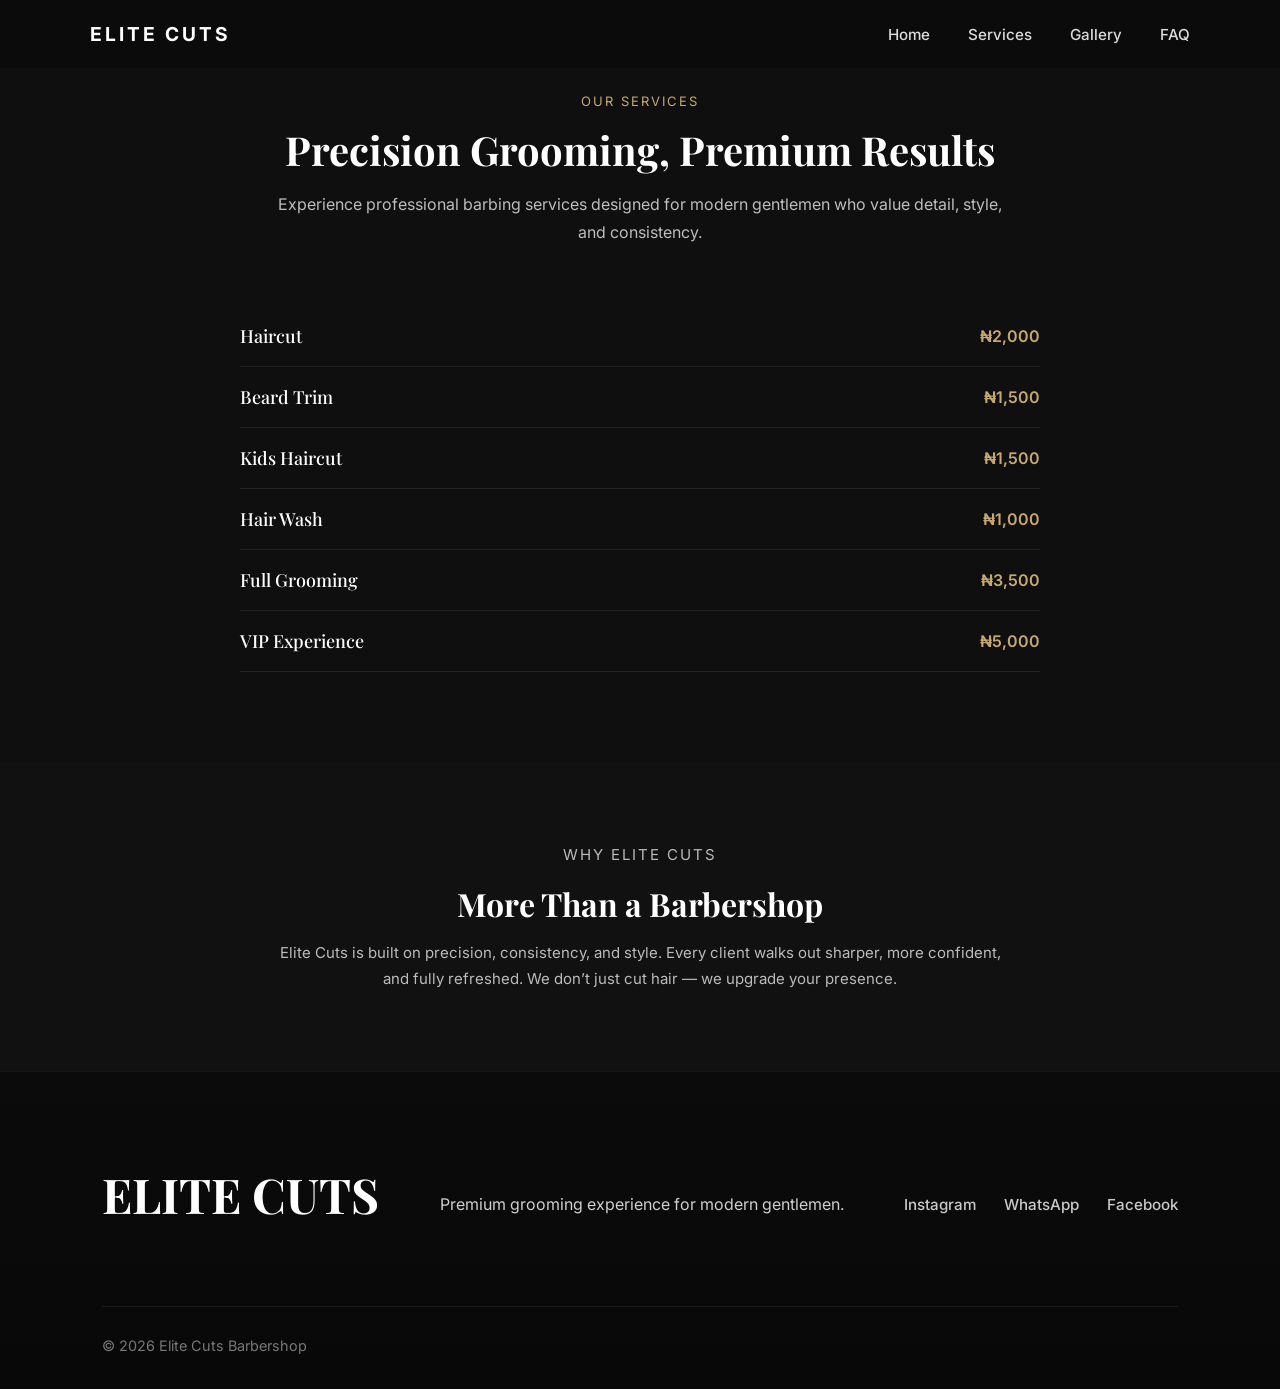
==== services.html @ f75273a7 "Add files via upload" ====
<!DOCTYPE html>
<html lang="en">
<head>
  <meta charset="UTF-8" />
  <meta name="viewport" content="width=device-width, initial-scale=1.0" />
  <title>Elite Cuts Barbershop</title>
  <link rel="stylesheet" href="style.css" />
</head>
<body>

<header class="navbar">
  <div class="logo">ELITE CUTS</div>

  <div class="menu-toggle" onclick="toggleMenu()">☰</div>

  <nav id="navMenu">
    <a href="index.html">Home</a>
    <a href="services.html">Services</a>
    <a href="gallery.html">Gallery</a>
    <a href="policies.html">FAQ</a>
  </nav>

</header>


<!-- SERVICES -->

<section class="services-section">

  <div class="section-header center">
    <p class="subheading">OUR SERVICES</p>
    <h2>Precision Grooming, Premium Results</h2>
    <p class="section-text">
      Experience professional barbing services designed for modern gentlemen who value detail, style, and consistency.
    </p>
  </div>

  <div class="services-list">

    <div class="service-item">
      <h3>Haircut</h3>
      <span class="price">₦2,000</span>
    </div>

    <div class="service-item">
      <h3>Beard Trim</h3>
      <span class="price">₦1,500</span>
    </div>

    <div class="service-item">
      <h3>Kids Haircut</h3>
      <span class="price">₦1,500</span>
    </div>

    <div class="service-item">
      <h3>Hair Wash</h3>
      <span class="price">₦1,000</span>
    </div>

    <div class="service-item">
      <h3>Full Grooming</h3>
      <span class="price">₦3,500</span>
    </div>

    <div class="service-item">
      <h3>VIP Experience</h3>
      <span class="price">₦5,000</span>
    </div>

  </div>

</section>

<section class="brand-summary">

  <div class="summary-content">

    <p class="subheading">WHY ELITE CUTS</p>

    <h2>More Than a Barbershop</h2>

    <p>
      Elite Cuts is built on precision, consistency, and style.
      Every client walks out sharper, more confident, and fully refreshed.
      We don’t just cut hair — we upgrade your presence.
    </p>

  </div>

</section>

 <!-- FOOTER -->
<footer id="contact">

  <div class="footer-content">
    <h2>ELITE CUTS</h2>

    <p>
      Premium grooming experience for modern gentlemen.
    </p>

    <div class="footer-links">
      <a href="https://instagram.com/elitecuts" target="_blank">
        Instagram
      </a>

      <a href="https://wa.me/2348012345678" target="_blank">
        WhatsApp
      </a>

      <a href="https://facebook.com/elitecuts" target="_blank">
        Facebook
      </a>
    </div>
  </div>

  <div class="copyright">
    © 2026 Elite Cuts Barbershop
  </div>
</footer>

<script src="script.js"></script>
</body>
</html>
---- style.css ----
@import url('https://fonts.googleapis.com/css2?family=Playfair+Display:wght@500;700&family=Inter:wght@300;400;500;600&display=swap');

* {
  margin: 0;
  padding: 0;
  box-sizing: border-box;
}

html {
  scroll-behavior: smooth;
}

body {
  background: #0d0d0d;
  color: #fff;
  font-family: 'Inter', sans-serif;
  overflow-x: hidden;
}

img {
  width: 100%;
}

section {
  padding: 110px 8%;
}

.subheading {
  color: #c8a96b;
  letter-spacing: 3px;
  font-size: 13px;
  margin-bottom: 20px;
}

h1,
h2,
h3 {
  font-family: 'Playfair Display', serif;
}

h1 {
  font-size: 72px;
  line-height: 1.1;
}

h2 {
  font-size: 48px;
  margin-bottom: 20px;
}

p {
  color: #cfcfcf;
  line-height: 1.8;
}

/* =========================
   PREMIUM NAVBAR (SHOPIFY STYLE)
========================= */

.navbar {
  position: fixed;
  top: 0;
  left: 0;
  width: 100%;
  z-index: 999;
  display: flex;
  justify-content: space-between;
  align-items: center;
  padding: 22px 7%;
  background: rgba(10, 10, 10, 0.55);
  backdrop-filter: blur(14px);
}

/* Logo */
.logo {
  font-size: 1.2rem;
  font-weight: 700;
  letter-spacing: 3px;
  color: #fff;
}

/* Nav links */
.navbar nav {
  display: flex;
  gap: 38px;
}


.navbar nav a {
  position: relative;
  color: #fff;
  text-decoration: none;
  font-size: 0.95rem;
  font-weight: 500;
  transition: 0.3s ease;
  opacity: 0.85;
}

/* underline animation */
.navbar nav a::after {
  content: "";
  position: absolute;
  left: 0;
  bottom: -6px;
  width: 0%;
  height: 1px;
  background: #c8a96b;
  transition: 0.3s ease;
}

.navbar nav a:hover {
  opacity: 1;
  color: #c8a96b;
}

.navbar nav a:hover::after {
  width: 100%;
}

/* HAMBURGER */
.menu-toggle {
  display: none;
  font-size: 30px;
  color: #fff;
  cursor: pointer;
  position: absolute;
  right: 12px;   /* 👈 pushes it to edge */
  top: 50%;
  transform: translateY(-50%);
}

/* Book button */
.book-btn {
  background: #c8a96b;
  color: #111;
  padding: 12px 22px;
  border-radius: 999px;
  font-weight: 600;
  text-decoration: none;
  transition: 0.3s ease;
  box-shadow: 0 10px 25px rgba(200, 169, 107, 0.25);
}

.book-btn:hover {
  background: #e4c98d;
  transform: translateY(-3px);
}


/* HERO */
.hero {
  height: 100vh;
  background:
  linear-gradient(rgba(0,0,0,0.55), rgba(0,0,0,0.75)),
  url('https://images.unsplash.com/photo-1622286342621-4bd786c2447c?q=80&w=1200&auto=format&fit=crop') center/cover no-repeat;
  display: flex;
  align-items: center;
  position: relative;
}

.hero-content {
  position: relative;
  max-width: 760px;
  z-index: 2;
}

.hero-text {
  margin: 30px 0;
  max-width: 600px;
}

.hero-buttons {
  display: flex;
  gap: 20px;
  margin-top: 40px;
}
.primary-btn {
  display: inline-block;
  padding: 12px 28px;
  background: #111;
  color: white;
  text-decoration: none;
  border-radius: 30px;
  font-weight: 600;
  transition: 0.3s ease;
}

.primary-btn:hover {
  background: #c59d5f;
  transform: translateY(-2px);
}
/* TRUST SECTION */
.trust-section {
  display: grid;
  grid-template-columns: repeat(3, 1fr);
  gap: 30px;

  padding: 90px 8%;

  background:
    linear-gradient(to bottom, #121212, #0d0d0d);
}

/* CARD */
.trust-card {
  position: relative;

  background: #181818;

  padding: 40px 35px;

  border-radius: 20px;

  border: 1px solid rgba(255,255,255,0.05);

  overflow: hidden;

  box-shadow:
    0 10px 30px rgba(0,0,0,0.25),
    inset 0 1px 0 rgba(255,255,255,0.03);

  transition:
    transform 0.35s ease,
    border-color 0.35s ease,
    box-shadow 0.35s ease;
}

/* GOLD TOP LINE */
.trust-card::before {
  content: "";
  position: absolute;
  top: 0;
  left: 0;

  width: 100%;
  height: 3px;

  background:
    linear-gradient(
      90deg,
      #c8a96b,
      #e5cb91,
      #c8a96b
    );
}

/* HOVER */
.trust-card:hover {
  transform: translateY(-6px);

  border-color: rgba(200,169,107,0.25);

  box-shadow:
    0 18px 40px rgba(0,0,0,0.35);
}

/* RATING */
.rating-card h2 {
  color: #d7b57a;
  font-size: 3rem;
  margin-bottom: 12px;
  font-weight: 700;
}

.rating-card p {
  color: rgba(255,255,255,0.72);
  font-size: 1rem;
  line-height: 1.7;
}

/* TESTIMONIAL */
.testimonial-text {
  color: rgba(255,255,255,0.82);

  font-size: 1rem;
  line-height: 1.9;

  margin-bottom: 28px;

  font-style: italic;
}

/* REVIEW USER */
.review-user h4 {
  color: #fff;
  font-size: 1rem;
  margin-bottom: 4px;
}

.review-user span {
  color: #c8a96b;
  font-size: 0.9rem;
}

/* SERVICES */
.section-header {
  margin-bottom: 60px;
}

.services-grid,
.gallery-grid {
  display: grid;
  grid-template-columns: repeat(auto-fit,minmax(250px,1fr));
  gap: 25px;
}

.service-card {
  background: #161616;
  padding: 40px;
  border: 1px solid rgba(255,255,255,0.05);
  transition: 0.4s;
}

.service-card:hover {
  transform: translateY(-10px);
  border-color: #c8a96b;
}

.service-card h3 {
  margin-bottom: 15px;
}

/* BENEFITS SECTION */
.benefits-section {
  padding: 80px 8%;
  background: #111;
  color: #fff;
}

/* HEADER */
.section-header.center {
  text-align: center;
  max-width: 700px;
  margin: 0 auto 50px;
}

.subheading {
  color: #c8a96b;
  font-size: 14px;
  letter-spacing: 2px;
  margin-bottom: 10px;
}

.section-header h2 {
  font-size: 42px;
  margin-bottom: 15px;
}

.section-text {
  color: #bbb;
  line-height: 1.7;
}

/* GRID */
.benefits-grid {
  display: grid;
  grid-template-columns: repeat(3, 1fr);
  gap: 25px;
}

/* CARD */
.benefit-card {
  background: #1a1a1a;
  padding: 35px;
  border-radius: 12px;
  border: 1px solid rgba(255,255,255,0.05);
}

/* ICON */
.benefit-icon {
  width: 60px;
  height: 60px;
  background: rgba(200,169,107,0.12);
  color: #c8a96b;

  display: flex;
  align-items: center;
  justify-content: center;

  border-radius: 12px;

  font-size: 22px;

  margin-bottom: 20px;
}

/* TITLE */
.benefit-card h3 {
  font-size: 24px;
  margin-bottom: 15px;
}

/* TEXT */
.benefit-card p {
  color: #bbb;
  line-height: 1.7;
}


/* PORTFOLIO */
.portfolio-section {
  padding: 100px 8%;
  background: linear-gradient(to bottom, #101010, #0b0b0b);
}

/* SLIDER */
.portfolio-slider {
  position: relative;
  max-width: 1100px;
  margin: 60px auto 0;

  overflow: hidden;
  border-radius: 24px;
}

/* SLIDE */
.portfolio-slide {
  display: none;
  position: relative;
}

.portfolio-slide img {
  width: 100%;
  height: 650px;

  object-fit: cover;
  display: block;

  border-radius: 24px;
}

/* OVERLAY */
.portfolio-overlay {
  position: absolute;
  left: 0;
  bottom: 0;

  width: 100%;

  padding: 40px;

  background:
    linear-gradient(
      to top,
      rgba(0,0,0,0.85),
      rgba(0,0,0,0.05)
    );
}

.portfolio-overlay h3 {
  color: #fff;
  font-size: 2rem;
  margin-bottom: 10px;
}

.portfolio-overlay p {
  color: rgba(255,255,255,0.78);
  font-size: 1rem;
}

/* FADE EFFECT */
.fade {
  animation: fadeEffect 1s ease-in-out;
}

@keyframes fadeEffect {
  from {
    opacity: 0.4;
  }

  to {
    opacity: 1;
  }
}

/* ABOUT */
.about-section {
  display: grid;
  grid-template-columns: 1fr 1fr;
  gap: 80px;
  align-items: center;

  padding: 100px 8%;
  background: linear-gradient(to bottom, #111111, #0d0d0d);
}

/* IMAGE SIDE */
.about-image {
  position: relative;
  height: 620px;
  border-radius: 24px;

  background:
    linear-gradient(
      rgba(0,0,0,0.18),
      rgba(0,0,0,0.28)
    ),
    url('https://images.unsplash.com/photo-1503951458645-643d53bfd90f?q=80&w=1200&auto=format&fit=crop')
    center/cover;

  overflow: hidden;

  box-shadow:
    0 20px 50px rgba(0,0,0,0.45),
    inset 0 1px 0 rgba(255,255,255,0.04);

  border: 1px solid rgba(255,255,255,0.05);

  transition:
    transform 0.5s ease,
    box-shadow 0.5s ease;
}

/* Elegant overlay glow */
.about-image::before {
  content: "";
  position: absolute;
  inset: 0;

  background:
    linear-gradient(
      to top,
      rgba(0,0,0,0.45),
      rgba(0,0,0,0.05)
    );

  z-index: 1;
}

/* Premium accent border */
.about-image::after {
  content: "";
  position: absolute;
  inset: 0;

  border: 1px solid rgba(200,169,107,0.15);
  border-radius: 24px;

  pointer-events: none;
}

/* Hover effect */
.about-image:hover {
  transform: translateY(-6px);

  box-shadow:
    0 28px 70px rgba(0,0,0,0.55),
    0 0 0 1px rgba(200,169,107,0.08);
}

/* CONTENT */
.about-content {
  position: relative;
}

.about-content .subheading {
  color: #c8a96b;
  font-size: 0.9rem;
  font-weight: 600;
  letter-spacing: 2px;
  margin-bottom: 18px;
}

/* HEADING */
.about-content h2 {
  color: #fff;
  font-size: 3.2rem;
  line-height: 1.15;
  margin-bottom: 28px;
  font-weight: 700;
  letter-spacing: -1px;
}

/* PARAGRAPH */
.about-content p {
  color: rgba(255,255,255,0.72);
  font-size: 1.02rem;
  line-height: 1.9;
  margin-bottom: 35px;
  max-width: 580px;
}

/* OPTIONAL FEATURE LIST */
.about-features {
  display: flex;
  flex-direction: column;
  gap: 18px;
  margin-top: 35px;
}

.about-feature {
  display: flex;
  align-items: center;
  gap: 15px;

  color: rgba(255,255,255,0.88);
  font-weight: 500;
}

.about-feature i {
  width: 42px;
  height: 42px;

  display: flex;
  align-items: center;
  justify-content: center;

  border-radius: 50%;

  background: rgba(200,169,107,0.12);
  color: #c8a96b;

  font-size: 1rem;

  border: 1px solid rgba(200,169,107,0.15);
}


/* GALLERY */
.center {
  text-align: center;
}

.gallery-item {
  height: 320px;
  background:
  url('https://images.unsplash.com/photo-1517832606299-7ae9b720a186?q=80&w=1200&auto=format&fit=crop') center/cover;
  transition: 0.4s;
}

.gallery-item:hover {
  transform: scale(1.03);
}
.gallery-section {
  padding: 80px 20px;
}

.slideshow-container {
  position: relative;
  width: 100%;
  max-width: 1000px;
  margin: auto;
  overflow: hidden;
  border-radius: 16px;
}

.slide {
  display: none;
  width: 100%;
}

.slide img {
  width: 100%;
  display: block;
  object-fit: cover;
  border-radius: 16px;

  /* Desktop Height */
  height: 500px;
}

/* Fade Animation */
.fade {
  animation: fadeEffect 1s ease-in-out;
}

@keyframes fadeEffect {
  from {
    opacity: 0.4;
  }
  to {
    opacity: 1;
  }
}
/* FAQ */
.faq-container {
  max-width: 800px;
  margin: auto;
}

.faq-item {
  border-bottom: 1px solid rgba(255,255,255,0.08);
}

.faq-question {
  width: 100%;
  background: transparent;
  border: none;
  color: #fff;
  text-align: left;
  padding: 25px 0;
  font-size: 18px;
  cursor: pointer;
}

.faq-answer {
  max-height: 0;
  overflow: hidden;
  transition: 0.4s ease;
  color: #b8b8b8;
}

.faq-answer.open {
  max-height: 200px;
  padding-bottom: 25px;
}

/* CTA */
.cta-section {
  background:
  linear-gradient(rgba(0,0,0,0.75), rgba(0,0,0,0.75)),
  url('https://images.unsplash.com/photo-1585747860715-2ba37e788b70?q=80&w=1200&auto=format&fit=crop') center/cover;
  text-align: center;
}

.cta-content {
  max-width: 700px;
  margin: auto;
}

.cta-content p {
  margin: 25px 0 40px;
}

/* SERVICES SECTION PAGE */
.services-section {
  padding: 90px 8%;
  background: #0f0f0f;
  color: #fff;
}

/* HEADER */
.section-header.center {
  text-align: center;
  max-width: 750px;
  margin: 0 auto 60px;
}

.subheading {
  color: #c8a96b;
  font-size: 13px;
  letter-spacing: 2px;
  margin-bottom: 10px;
}

.section-header h2 {
  font-size: 40px;
  margin-bottom: 15px;
  font-weight: 700;
}

.section-text {
  color: #bdbdbd;
  font-size: 16px;
  line-height: 1.7;
}

/* LIST */
.services-list {
  max-width: 800px;
  margin: 0 auto;
}

/* ITEM */
.service-item {
  display: flex;
  justify-content: space-between;
  align-items: center;

  padding: 18px 0;

  border-bottom: 1px solid rgba(255,255,255,0.08);
}

/* TEXT */
.service-item h3 {
  font-size: 18px;
  font-weight: 500;
  color: #fff;
}

/* PRICE */
.price {
  color: #c8a96b;
  font-weight: 600;
  font-size: 16px;
}

/* BRAND SUMMARY on service page */
.brand-summary {
  padding: 80px 20px;
  background: #111;
  text-align: center;
  color: #fff;
}

/* TEXT */
.summary-content {
  max-width: 750px;
  margin: auto;
}

.brand-summary h2 {
  font-size: 32px;
  margin: 15px 0;
}

.brand-summary p {
  color: #bbb;
  font-size: 15px;
  line-height: 1.7;
}

/* STATS */
.summary-stats {
  display: flex;
  justify-content: center;
  gap: 25px;
  margin-top: 40px;
  flex-wrap: wrap;
}

.stat h3 {
  font-size: 24px;
  color: #c8a96b;
  margin-bottom: 5px;
}

.stat p {
  font-size: 14px;
  color: #aaa;
}

/* FOOTER */
footer {
  background: linear-gradient(to bottom, #0b0b0b, #080808);
  padding: 90px 8% 35px;
  border-top: 1px solid rgba(255,255,255,0.05);
}

/* FOOTER CONTENT */
.footer-content {
  display: flex;
  justify-content: space-between;
  align-items: center;
  flex-wrap: wrap;
  gap: 40px;
}

/* LOGO / BRAND AREA */
.footer-brand h2 {
  color: #fff;
  font-size: 2rem;
  font-weight: 700;
  margin-bottom: 12px;
  letter-spacing: 0.5px;
}

.footer-brand p {
  color: rgba(255,255,255,0.65);
  line-height: 1.8;
  max-width: 320px;
  font-size: 0.95rem;
}

/* LINKS */
.footer-links {
  display: flex;
  gap: 28px;
  flex-wrap: wrap;
}

.footer-links a {
  position: relative;
  color: rgba(255,255,255,0.78);
  text-decoration: none;
  font-size: 0.95rem;
  font-weight: 500;
  transition: color 0.3s ease;
}

/* Underline animation */
.footer-links a::after {
  content: "";
  position: absolute;
  left: 0;
  bottom: -6px;

  width: 0;
  height: 2px;

  background: #c8a96b;
  transition: width 0.3s ease;
}

.footer-links a:hover {
  color: #fff;
}

.footer-links a:hover::after {
  width: 100%;
}

/* SOCIAL ICONS */
.footer-socials {
  display: flex;
  gap: 16px;
}

.footer-socials a {
  width: 42px;
  height: 42px;

  display: flex;
  align-items: center;
  justify-content: center;

  border-radius: 50%;
  background: rgba(255,255,255,0.04);
  border: 1px solid rgba(255,255,255,0.06);

  color: #c8a96b;
  text-decoration: none;

  transition:
    transform 0.3s ease,
    background 0.3s ease,
    border-color 0.3s ease;
}

.footer-socials a:hover {
  transform: translateY(-4px);
  background: rgba(200,169,107,0.12);
  border-color: rgba(200,169,107,0.35);
}

/* COPYRIGHT */
.copyright {
  margin-top: 60px;
  padding-top: 30px;
  border-top: 1px solid rgba(255,255,255,0.08);

  display: flex;
  justify-content: space-between;
  align-items: center;
  flex-wrap: wrap;
  gap: 15px;

  color: rgba(255,255,255,0.45);
  font-size: 0.9rem;
}

/* SMALL ACCENT TEXT */
.copyright span {
  color: #c8a96b;
}


/* MOBILE */
@media(max-width: 900px) {

  h1 {
    font-size: 48px;
  }

  h2 {
    font-size: 36px;
  }

    .navbar nav {
    display: none;
  }

  .book-btn {
    padding: 10px 18px;
    font-size: 0.9rem;
  }
  .hero-buttons {
    flex-direction: column;
    align-items: flex-start;
  }

  .trust-section {
    grid-template-columns: 1fr;
  }

  .about-section {
    padding: 65px 5%;
    gap: 45px;
  }

  .about-image {
    height: 380px;
    border-radius: 18px;
  }

  .about-image::after {
    border-radius: 18px;
  }

  .about-content h2 {
    font-size: 2rem;
    line-height: 1.25;
  }

  .about-content p {
    font-size: 0.95rem;
    line-height: 1.8;
  }

  .about-feature {
    font-size: 0.92rem;
  }

  .about-feature i {
    width: 38px;
    height: 38px;
  }

    footer {
    padding: 60px 5% 25px;
  }

  .footer-brand h2 {
    font-size: 1.7rem;
  }

  .footer-links {
    flex-direction: column;
    gap: 16px;
  }

  .footer-socials {
    gap: 12px;
  }

  .footer-socials a {
    width: 38px;
    height: 38px;
  }

  .copyright {
    margin-top: 45px;
    font-size: 0.85rem;
  }
  @media (max-width: 900px) {

  .menu-toggle {
    display: block;
  }

  .navbar nav {
    position: absolute;
    top: 70px;
    left: 0;
    width: 100%;
    background: rgba(10,10,10,0.95);
    flex-direction: column;
    gap: 20px;
    padding: 25px 0;
    display: none;
    text-align: center;
  }

  .navbar nav.active {
    display: flex;
  }

  /* optional: reduce logo spacing so icon feels more edge-aligned */
  .navbar {
    padding-right: 50px;
  }
}
.gallery-section {
    padding: 60px 15px;
  }

  .slide img {
    height: 350px;
  }
  .portfolio-section {
    padding: 65px 5%;
  }

  .portfolio-slider {
    border-radius: 18px;
  }

  .portfolio-slide img {
    height: 320px;
    border-radius: 18px;
  }

  .portfolio-overlay {
    padding: 22px;
  }

  .portfolio-overlay h3 {
    font-size: 1.3rem;
  }

  .portfolio-overlay p {
    font-size: 0.9rem;
    line-height: 1.6;
  }
  .benefits-section {
    padding: 60px 20px;
  }

  .benefits-grid {
    grid-template-columns: 1fr;
  }

  .section-header h2 {
    font-size: 32px;
  }

  .benefit-card {
    padding: 28px;
  }
  .services-section {
    padding: 70px 20px;
  }

  .section-header h2 {
    font-size: 28px;
  }

  .service-item {
    padding: 15px 0;
  }

  .service-item h3 {
    font-size: 16px;
  }

  .price {
    font-size: 15px;
  }
    .brand-summary {
    padding: 60px 15px;
  }

  .brand-summary h2 {
    font-size: 26px;
  }

  .summary-stats {
    gap: 20px;
  }
}

/* =========================
   CLEAN GLASS BOOKING UI
========================= */

.booking-modal{
  position:fixed;
  inset:0;
  background:rgba(0,0,0,.6);
  display:flex;
  justify-content:center;
  align-items:center;
  padding:12px;
  z-index:9999;
}

.booking-container{
  width:100%;
  max-width:980px;
  background:#111;
  border:1px solid rgba(255,255,255,.06);
  border-radius:18px;
  overflow:hidden;
  display:grid;
  grid-template-columns:1fr 320px;
  color:#fff;
  box-shadow:0 12px 40px rgba(0,0,0,.4);
}

/* MOBILE */
@media(max-width:768px){
  .booking-container{
    grid-template-columns:1fr;
    height:100vh;
    overflow-y:auto;
    border-radius:0;
  }
}

/* =========================
   LEFT SIDE
========================= */

.booking-services-area{
  padding:20px;
}

.booking-header{
  display:flex;
  justify-content:space-between;
  align-items:flex-start;
  margin-bottom:18px;
}

.booking-header h2{
  font-size:1.5rem;
  margin:0;
  font-weight:600;
}

.booking-header p{
  color:#a8a8a8;
  font-size:.9rem;
  margin-top:4px;
}

.close-booking{
  width:36px;
  height:36px;
  border:none;
  border-radius:10px;
  background:rgba(255,255,255,.06);
  color:white;
  font-size:16px;
  cursor:pointer;
}

/* SERVICES */

.booking-services{
  display:flex;
  flex-direction:column;
  gap:10px;
}

.booking-service-card{
  background:rgba(255,255,255,.03);
  border:1px solid rgba(255,255,255,.06);
  border-radius:14px;
  padding:12px 14px;
  display:flex;
  justify-content:space-between;
  align-items:center;
  transition:.15s ease;
}

.booking-service-card:hover{
  background:rgba(255,255,255,.05);
}

.service-info{
  display:flex;
  flex-direction:column;
  gap:2px;
}

.service-info h3{
  font-size:.98rem;
  font-weight:500;
  margin:0;
}

.service-info p{
  color:#9f9f9f;
  font-size:.85rem;
  margin:0;
}

.service-meta{
  display:flex;
  align-items:center;
  gap:12px;
}

.service-price{
  font-size:1rem;
  font-weight:600;
}

.add-service-btn{
  height:36px;
  padding:0 14px;
  border:none;
  border-radius:10px;
  background:#fff;
  color:#111;
  font-weight:600;
  cursor:pointer;
  font-size:.85rem;
}

/* =========================
   RIGHT SIDE
========================= */

.booking-summary{
  background:#0e0e0e;
  border-left:1px solid rgba(255,255,255,.06);
  padding:18px;
  display:flex;
  flex-direction:column;
}

@media(max-width:768px){
  .booking-summary{
    border-left:none;
    border-top:1px solid rgba(255,255,255,.06);
  }
}

.summary-title{
  font-size:1rem;
  font-weight:600;
  margin-bottom:14px;
}

/* SELECTED SERVICES */

.selected-services-list{
  display:flex;
  flex-direction:column;
  gap:8px;
  margin-bottom:14px;
}

.selected-item{
  background:rgba(255,255,255,.03);
  border-radius:12px;
  padding:10px 12px;
  display:flex;
  justify-content:space-between;
  align-items:center;
}

.selected-item h4{
  margin:0;
  font-size:.9rem;
}

.selected-item p{
  margin:2px 0 0;
  color:#bdbdbd;
  font-size:.8rem;
}

.remove-service-btn{
  width:28px;
  height:28px;
  border:none;
  border-radius:8px;
  background:rgba(255,255,255,.08);
  color:white;
  cursor:pointer;
}

/* TOTAL */

.booking-total{
  display:flex;
  justify-content:space-between;
  align-items:center;
  padding:12px 0;
  margin-bottom:12px;
  border-top:1px solid rgba(255,255,255,.06);
}

.booking-total span:first-child{
  color:#9f9f9f;
  font-size:.9rem;
}

#total-price{
  font-size:1.2rem;
  font-weight:700;
}

/* FORM */

#bookingForm{
  display:flex;
  flex-direction:column;
  gap:8px;
}

#bookingForm input,
#bookingForm textarea{
  width:100%;
  background:rgba(255,255,255,.03);
  border:1px solid rgba(255,255,255,.06);
  border-radius:10px;
  padding:10px 12px;
  color:white;
  outline:none;
  font-size:.9rem;
}

#bookingForm textarea{
  min-height:80px;
  resize:none;
}

#bookingForm input:focus,
#bookingForm textarea:focus{
  border-color:rgba(255,255,255,.2);
}

.confirm-booking{
  height:44px;
  border:none;
  border-radius:10px;
  background:#fff;
  color:#111;
  font-weight:600;
  cursor:pointer;
  margin-top:4px;
}

/* EMPTY STATE */

.empty-booking{
  background:rgba(255,255,255,.03);
  border-radius:12px;
  padding:12px;
  text-align:center;
  color:#9f9f9f;
  font-size:.9rem;
}
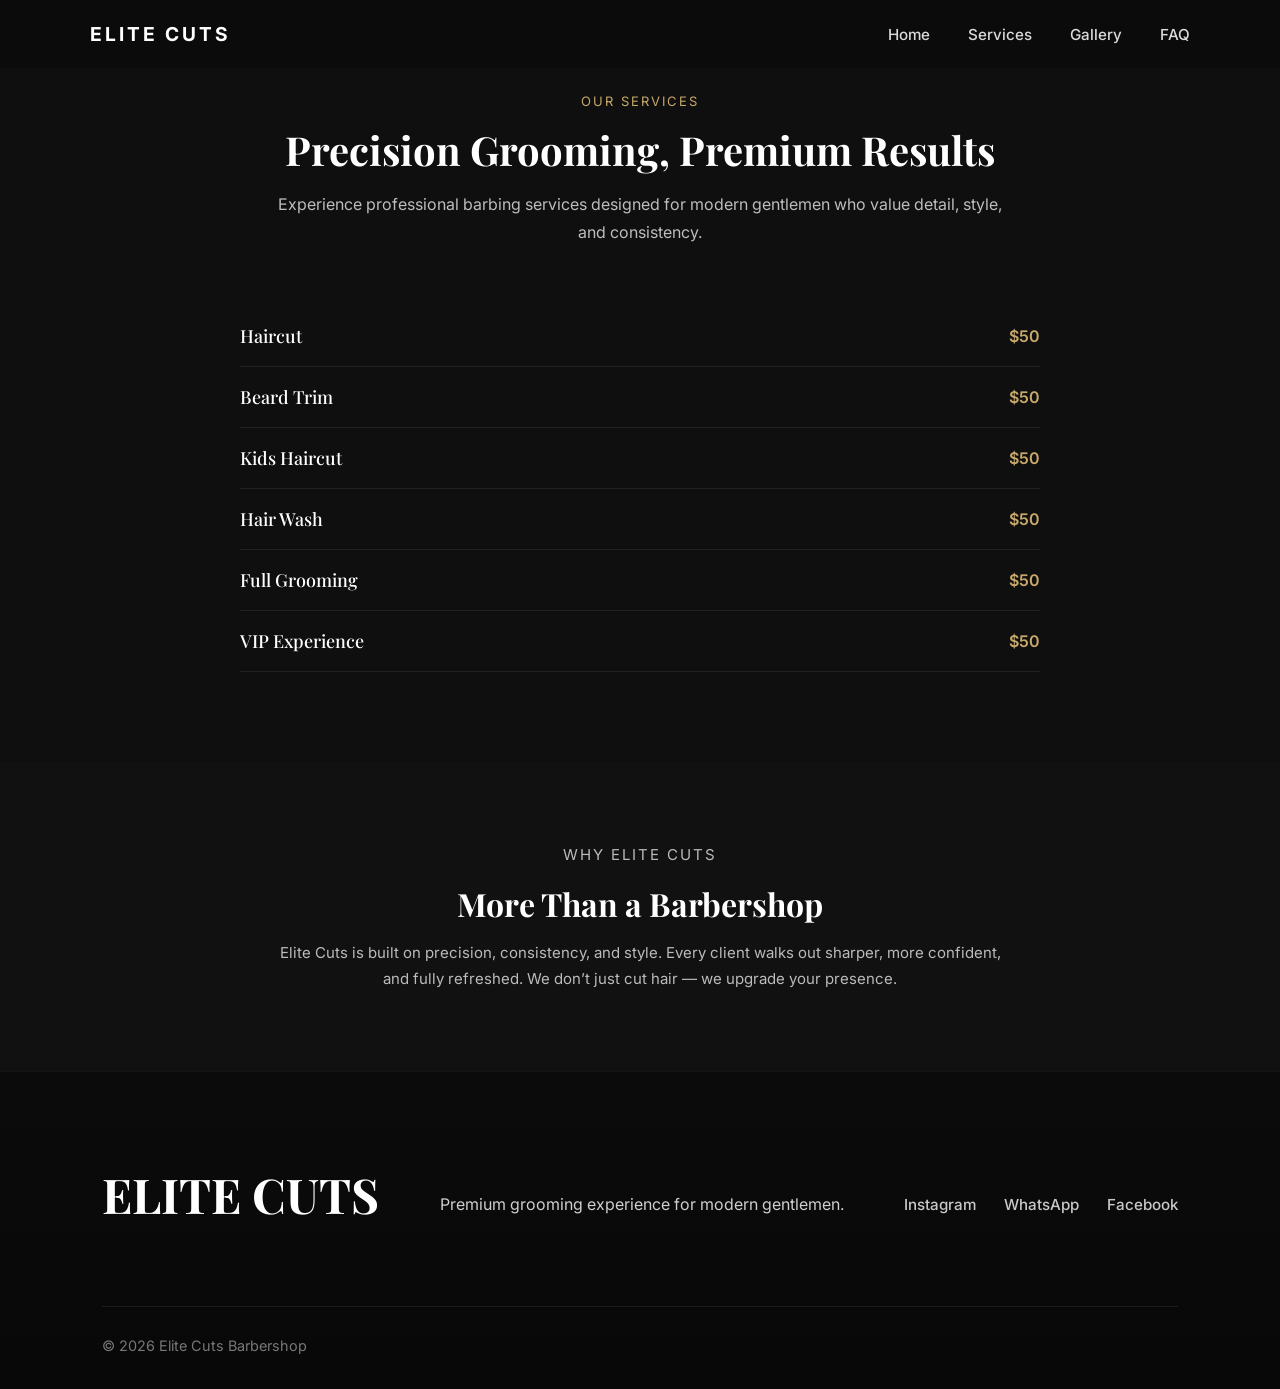
==== commit 30da2dad: "services.html" ====
--- a/services.html
+++ b/services.html
@@ -39,32 +39,32 @@
 
     <div class="service-item">
       <h3>Haircut</h3>
-      <span class="price">₦2,000</span>
+      <span class="price">$50</span>
     </div>
 
     <div class="service-item">
       <h3>Beard Trim</h3>
-      <span class="price">₦1,500</span>
+      <span class="price">$50</span>
     </div>
 
     <div class="service-item">
       <h3>Kids Haircut</h3>
-      <span class="price">₦1,500</span>
+      <span class="price">$50</span>
     </div>
 
     <div class="service-item">
       <h3>Hair Wash</h3>
-      <span class="price">₦1,000</span>
+      <span class="price">$50</span>
     </div>
 
     <div class="service-item">
       <h3>Full Grooming</h3>
-      <span class="price">₦3,500</span>
+      <span class="price">$50</span>
     </div>
 
     <div class="service-item">
       <h3>VIP Experience</h3>
-      <span class="price">₦5,000</span>
+      <span class="price">$50</span>
     </div>
 
   </div>
@@ -121,4 +121,4 @@
 
 <script src="script.js"></script>
 </body>
-</html>+</html>
